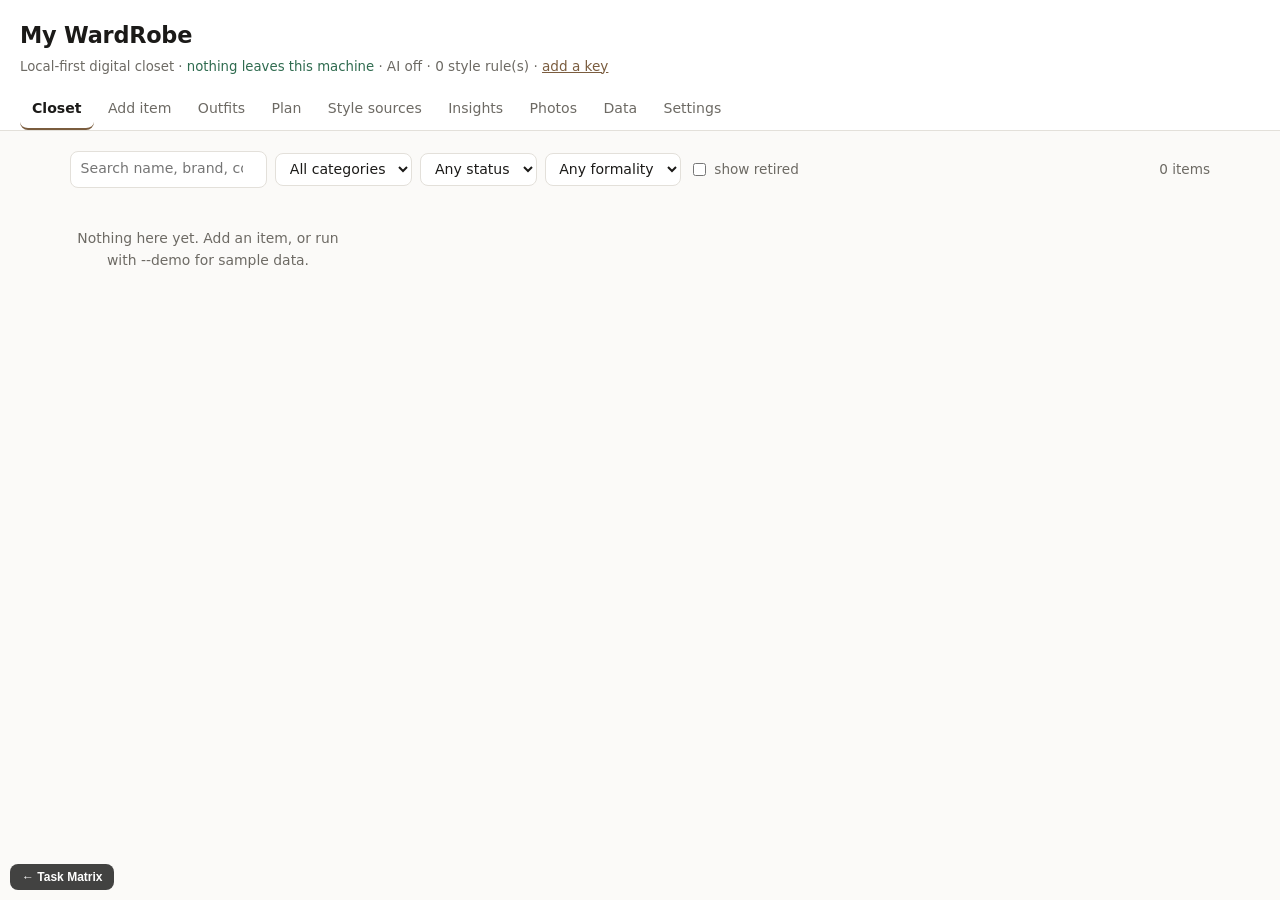
==== wardrobe.html @ e35fe454 "Scrape the product page first, fall back to the model Asking a model to read a product page was the " ====
<!doctype html>
<html lang="en">
<head>
<meta charset="utf-8">
<meta name="viewport" content="width=device-width, initial-scale=1">
<title>My WardRobe</title>
<link rel="stylesheet" href="assets/wardrobe/style.css">
</head>
<body>
<a href="index.html" style="position:fixed;left:10px;bottom:10px;z-index:999;background:#222;color:#fff;text-decoration:none;padding:7px 12px;border-radius:8px;font:600 12px/1 -apple-system,BlinkMacSystemFont,'Segoe UI',sans-serif;opacity:.85">← Task Matrix</a>

<header>
  <h1>My WardRobe</h1>
  <p class="sub">Local-first digital closet &middot; <span id="privacy">nothing leaves this machine</span>
    &middot; <span id="ai-badge" class="muted"></span></p>
  <nav id="tabs">
    <button data-tab="closet" class="on">Closet</button>
    <button data-tab="add">Add item</button>
    <button data-tab="outfits">Outfits</button>
    <button data-tab="plan">Plan</button>
    <button data-tab="style">Style sources</button>
    <button data-tab="insights">Insights</button>
    <button data-tab="photos">Photos</button>
    <button data-tab="data">Data</button>
    <button data-tab="settings">Settings</button>
  </nav>
</header>

<main>

<!-- ========== CLOSET ========== -->
<section id="tab-closet" class="tab on">
  <div class="bar">
    <input id="q" type="search" placeholder="Search name, brand, colour...">
    <select id="f-category"><option value="">All categories</option></select>
    <select id="f-status"><option value="">Any status</option></select>
    <select id="f-formality"><option value="">Any formality</option></select>
    <label class="chk"><input type="checkbox" id="f-retired"> show retired</label>
    <span class="grow"></span>
    <span id="closet-count" class="muted"></span>
  </div>
  <div class="bar" id="sel-bar" hidden>
    <strong id="sel-count">0 selected</strong>
    <button id="sel-delete">Delete selected…</button>
    <button id="sel-clear" class="ghost">Clear selection</button>
  </div>
  <div id="grid" class="grid"></div>
</section>

<!-- ========== ADD ========== -->
<section id="tab-add" class="tab">
  <h2>Add an item</h2>

  <div class="panel">
    <h3 style="margin-top:0">Upload a photo &mdash; it splits into separate garments</h3>
    <p class="muted">Upload a photo of yourself wearing an outfit and each garment is
    detected, <strong>cut out of the photo individually</strong> and added as its own
    wardrobe item &mdash; shirt, trousers, shoes and belt become four entries, not one
    photo. Flat product shots work too. You review and edit everything before it saves.</p>
    <div class="bar">
      <input type="file" id="up-file" accept="image/*">
      <span id="up-msg" class="muted"></span>
    </div>
    <div id="up-stage"></div>
    <div id="up-actions" class="bar" hidden>
      <button id="act-local">Extract garments &mdash; free, on this PC</button>
      <button id="act-split" class="ghost">Use Gemini instead (costs API credit)</button>
      <button id="act-crop" class="ghost">Crop by hand</button>
      <button id="act-whole" class="ghost">Use whole photo</button>
      <label class="chk" title="Sends each garment to Gemini once; costs API credit">
        <input type="checkbox" id="up-render"> AI product images (uses credit)</label>
    </div>
    <p id="engine-note" class="muted"></p>
    <div id="up-preview"></div>
  </div>

  <div class="panel">
    <h3 style="margin-top:0">Bought it online? Paste the link</h3>
    <p class="muted">Works with Myntra, Amazon, Flipkart, Ajio, H&amp;M, Zara and most
    retailers &mdash; they publish structured product data we can read. Details are
    filled in as a <strong>draft you confirm or edit</strong>; nothing is saved until you press Add.</p>
    <div class="bar">
      <input id="prod-url" placeholder="https://www.myntra.com/..." style="flex:1;min-width:18rem">
      <label class="chk" title="Uses your Gemini key for better attribute extraction">
        <input type="checkbox" id="prod-ai"> use AI</label>
      <button id="prod-go">Fetch details</button>
    </div>
    <div id="prod-msg" class="muted"></div>
    <div id="prod-preview"></div>
  </div>

  <p class="muted">Or enter it by hand. Anything counts &mdash; a flat-lay, a hanger shot,
  a shelf, or a product screenshot. There is no &ldquo;must be a photo of you wearing it&rdquo; rule here.</p>
  <form id="add-form" class="form">
    <label>Name <span class="req">*</span><input name="name" required placeholder="Black Crew Tee"></label>
    <label>Category <span class="req">*</span><select name="category" id="add-category" required></select></label>
    <label>Subcategory<input name="subcategory" placeholder="t-shirt"></label>
    <label>Brand<input name="brand" placeholder="Uniqlo"></label>
    <label>Size<input name="size" placeholder="M"></label>
    <label>Colour<input name="colour" placeholder="black"></label>
    <label>Pattern<input name="pattern" placeholder="solid"></label>
    <label>Material<input name="material" placeholder="cotton"></label>
    <label>Care<input name="care" placeholder="machine wash cold"></label>
    <label>Formality<select name="formality" id="add-formality"></select></label>
    <label>Seasons<select name="seasons" id="add-seasons"></select></label>
    <label>Price<input name="price" type="number" step="0.01" placeholder="990"></label>
    <label>Currency<input name="currency" value="INR"></label>
    <label>Purchase date<input name="purchase_date" type="date"></label>
    <label>Status<select name="status" id="add-status"></select></label>
    <label class="wide">Photo path <span class="muted">(optional, must be inside an imported folder)</span>
      <input name="photo_path" placeholder="C:\Users\you\Pictures\shirt.jpg"></label>
    <label class="wide">Notes<textarea name="notes" rows="2"></textarea></label>
    <div class="wide actions"><button type="submit">Add to wardrobe</button>
      <button type="button" class="ghost" id="add-reset">Clear form</button>
      <span id="add-msg" class="muted"></span></div>
  </form>
</section>

<!-- ========== OUTFITS ========== -->
<section id="tab-outfits" class="tab">
  <h2>Outfits</h2>
  <p class="muted">No six-item cap. Pick as many pieces as the look actually needs.</p>
  <div class="bar">
    <input id="outfit-name" placeholder="Outfit name">
    <input id="outfit-occasion" placeholder="Occasion (wedding, work, travel)">
    <button id="outfit-save">Save outfit</button>
    <span id="outfit-msg" class="muted"></span>
  </div>
  <details id="picker-wrap"><summary>Choose items (<span id="picked-count">0</span> selected)</summary>
    <div id="picker" class="picker"></div>
  </details>
  <div id="outfit-list"></div>
</section>

<!-- ========== PLAN ========== -->
<section id="tab-plan" class="tab">
  <h2>Combinations that work together</h2>
  <p class="muted">Ranked by colour theory, formality consistency and rotation &mdash; plus
  any rules learned from your <a href="#" data-goto="style">style sources</a>.
  This works with no API key at all.</p>
  <div class="bar">
    <label class="inline">Temp &deg;C <input id="c-temp" type="number" value="26" style="width:5rem"></label>
    <label class="inline">Occasion <select id="c-formality"></select></label>
    <label class="inline">Show <input id="c-limit" type="number" value="6" min="1" max="20" style="width:4rem"></label>
    <button id="c-go">Show combinations</button>
    <span id="c-msg" class="muted"></span>
  </div>
  <div id="combo-out"></div>

  <h2>Pick one outfit for me</h2>
  <div class="bar">
    <label class="inline">Temp &deg;C <input id="s-temp" type="number" value="24" style="width:5rem"></label>
    <label class="chk"><input type="checkbox" id="s-rain"> rain</label>
    <label class="inline">Occasion <select id="s-formality"></select></label>
    <button id="s-go">Suggest an outfit</button>
  </div>
  <div id="suggest-out"></div>

  <h2>Packing list</h2>
  <div class="bar">
    <label class="inline">Days <input id="p-days" type="number" value="4" min="1" max="60" style="width:5rem"></label>
    <label class="inline">Temp &deg;C <input id="p-temp" type="number" value="18" style="width:5rem"></label>
    <label class="chk"><input type="checkbox" id="p-rain"> rain</label>
    <button id="p-go">Build packing list</button>
  </div>
  <div id="pack-out"></div>
</section>

<!-- ========== STYLE SOURCES ========== -->
<section id="tab-style" class="tab">
  <h2>Style sources</h2>
  <p class="muted">Saw a good YouTube video or article on colour combinations? Add it here.
  The advice is turned into rules that reweight your combinations on the Plan page.</p>

  <div class="panel">
    <div class="bar">
      <input id="style-input" placeholder="Paste a YouTube link, an article link, or type style notes"
             style="flex:1;min-width:20rem">
      <button id="style-go">Learn from this</button>
    </div>
    <div class="bar">
      <label class="inline">Or a screenshot
        <input type="file" id="style-image" accept="image/*"></label>
      <span class="muted">Use this for Instagram &mdash; see note below.</span>
    </div>
    <div id="style-msg" class="muted"></div>
    <div class="finding monotony" style="margin-top:.6rem">
      <strong>About Instagram:</strong> reels and posts sit behind a login, so no
      server can read them from a link &mdash; the page returns an empty shell.
      Screenshot the post and attach it above, or paste the caption text.
      <em>YouTube links work directly</em> (with a Gemini key) because Gemini can watch the video.
    </div>
  </div>

  <div id="style-list"></div>
</section>

<!-- ========== INSIGHTS ========== -->
<section id="tab-insights" class="tab">
  <h2>Insights</h2>
  <div id="stat-tiles" class="tiles"></div>
  <div class="cols">
    <div><h3>Best value <span class="muted">lowest cost per wear</span></h3><div id="best"></div></div>
    <div><h3>Worst value <span class="muted">highest cost per wear</span></h3><div id="worst"></div></div>
  </div>
  <h3>Gaps &amp; imbalances</h3>
  <div id="gaps"></div>
  <h3>Likely duplicate purchases</h3>
  <div id="dupes"></div>
</section>

<!-- ========== PHOTOS ========== -->
<section id="tab-photos" class="tab">
  <h2>Import photos</h2>
  <p class="muted">The folder is indexed <strong>read-only</strong>. Files are never
  copied, moved, modified or uploaded. EXIF dates are read to build wear history;
  GPS is detected and deliberately discarded.</p>
  <div class="bar">
    <input id="import-path" placeholder="C:\Users\you\Pictures" style="min-width:22rem">
    <button id="import-go">Index folder</button>
    <span id="import-msg" class="muted"></span>
  </div>
  <div id="photo-grid" class="grid"></div>
</section>

<!-- ========== DATA ========== -->
<section id="tab-data" class="tab">
  <h2>Your data</h2>
  <p>It lives in one SQLite file you own: <code id="db-path"></code></p>
  <p class="muted">No quota, no subscription, no shutdown risk. Copy the file to back it up.</p>
  <p>
    <a class="btn" href="/api/export" download>Export everything (JSON)</a>
    <a class="btn" href="/api/export.csv" download>Export items (CSV)</a>
  </p>
  <h3>Bring data in</h3>
  <p class="muted">Load an export from this app, or from the local Python WardRobe
  (its <code>/api/export</code>). Items, wear history, outfits and style rules come
  across; photos stay where they are.</p>
  <p>
    <label class="btn" for="data-import">Import a wardrobe JSON</label>
    <input type="file" id="data-import" accept="application/json,.json" hidden>
    <span id="data-import-msg" class="muted"></span>
  </p>

  <h3>Sample data</h3>
  <p class="muted">The app ships with a demo wardrobe so every screen has something
  in it. Remove it once your own clothes are in &mdash; your own items, photos and
  wear history are untouched.</p>
  <p><button id="demo-remove" class="ghost">Remove sample data</button>
    <span id="demo-msg" class="muted"></span></p>

  <h3>How this differs from Google Photos Wardrobe</h3>
  <div id="compare"></div>
</section>

<!-- ========== SETTINGS ========== -->
<section id="tab-settings" class="tab">
  <h2>AI settings</h2>
  <div class="panel">
    <p><strong>Your key is never stored in this project or in the code.</strong>
    It is written to a file in your home folder, readable only by you:</p>
    <p><code id="cfg-path"></code></p>
    <p class="muted">It is never sent to the browser, never logged, and never sent
    anywhere except Google's Gemini endpoint. Delete that file, or press Remove
    below, and the app falls back to offline mode with every core feature intact.</p>

    <div class="bar">
      <input id="key-input" type="password" placeholder="Paste your Gemini API key"
             autocomplete="off" style="flex:1;min-width:18rem">
      <button id="key-test" class="ghost">Test</button>
      <button id="key-save">Save</button>
      <button id="key-clear" class="ghost">Remove</button>
    </div>
    <div id="key-msg" class="muted"></div>

    <div class="bar" style="margin-top:.8rem">
      <label class="inline">Text model
        <input id="model-input" placeholder="auto-detect (recommended)" style="min-width:13rem"></label>
      <label class="inline">Image model
        <input id="image-model-input" placeholder="auto-detect" style="min-width:13rem"></label>
      <button id="model-save" class="ghost">Set models</button>
      <label class="chk"><input type="checkbox" id="ai-enabled"> AI features enabled</label>
    </div>
    <p class="muted">Left blank, the app asks your key which models it can use and
    picks the best fast one automatically, so it keeps working when Google renames models.</p>
  </div>

  <h3>Where to get a key</h3>
  <div class="finding gap">
    <strong>Important:</strong> a <em>Google AI Pro / Ultra subscription is not the same
    thing as an API key</em>, and does not by itself grant API access. API keys come
    from <a href="https://aistudio.google.com/apikey" target="_blank" rel="noopener">Google AI Studio</a>
    and are billed separately &mdash; there is a free tier that is more than enough
    for this app's usage.
  </div>

  <h3>What AI is used for</h3>
  <table><thead><tr><th>Feature</th><th>Without a key</th><th>With a key</th></tr></thead>
  <tbody>
    <tr><td>Outfit combinations</td><td class="yes">Full colour-theory engine</td><td class="yes">Same, plus your learned rules</td></tr>
    <tr><td>Cost per wear, gaps, packing</td><td class="yes">Fully working</td><td class="yes">Fully working</td></tr>
    <tr><td>Product link import</td><td class="yes">Structured data + keywords</td><td class="yes">Cleaner attribute extraction</td></tr>
    <tr><td>Style notes / articles</td><td>Basic pattern matching</td><td class="yes">Proper rule extraction</td></tr>
    <tr><td>YouTube videos</td><td class="no">Not possible</td><td class="yes">Gemini watches the video</td></tr>
    <tr><td>Screenshots (Instagram)</td><td class="no">Not possible</td><td class="yes">Gemini reads the image</td></tr>
    <tr><td><strong>Product images from a worn photo</strong></td><td class="no">Crop only</td><td class="yes">Generated ghost-mannequin shot</td></tr>
  </tbody></table>
</section>

</main>

<!-- ========== ITEM DETAIL ========== -->
<div id="detail" class="detail" hidden>
  <div class="detail-bar">
    <button class="icon" id="d-back" aria-label="Back">&#8592;</button>
    <span class="grow"></span>
    <button class="icon" id="d-del" aria-label="Delete">&#128465;</button>
  </div>
  <div class="detail-body" id="d-body"></div>
</div>

<div id="toast"></div>
<!-- The backend. The original app served /api/* from Python; these two
     files answer the same calls in the browser, so app.js below is the
     unmodified file from the original app and the UI is identical. -->
<script src="assets/wardrobe/store.js"></script>
<script src="assets/wardrobe/vision.js"></script>
<script src="assets/wardrobe/product.js"></script>
<script src="assets/wardrobe/api.js"></script>
<script src="assets/wardrobe/app.js"></script>
</body>
</html>
---- assets/wardrobe/style.css ----
:root {
  --bg: #fbfaf8;
  --panel: #ffffff;
  --ink: #1b1a18;
  --muted: #6d6a64;
  --line: #e3e0da;
  --accent: #7a5c3e;
  --accent-soft: #f2ece4;
  --good: #2f6b4f;
  --warn: #8a5a1a;
  --bad: #9b3b2f;
  --radius: 10px;
}
@media (prefers-color-scheme: dark) {
  :root {
    --bg: #161513;
    --panel: #1f1e1b;
    --ink: #ece9e3;
    --muted: #9a958c;
    --line: #333029;
    --accent: #c9a37a;
    --accent-soft: #2a251e;
    --good: #7fc4a0;
    --warn: #d8a75c;
    --bad: #e08878;
  }
}

* { box-sizing: border-box; }
body {
  margin: 0;
  background: var(--bg);
  color: var(--ink);
  font: 15px/1.55 ui-sans-serif, system-ui, "Segoe UI", Roboto, sans-serif;
}
h1 { font-size: 1.4rem; margin: 0; letter-spacing: -0.01em; }
h2 { font-size: 1.1rem; margin: 1.6rem 0 0.6rem; }
h3 { font-size: 0.92rem; margin: 1.3rem 0 0.5rem; font-weight: 600; }
h3 .muted { font-weight: 400; }
code { background: var(--accent-soft); padding: 0.15em 0.4em; border-radius: 4px;
       font-size: 0.85em; word-break: break-all; }
a { color: var(--accent); }

header {
  padding: 1.1rem 1.25rem 0;
  border-bottom: 1px solid var(--line);
  background: var(--panel);
  position: sticky; top: 0; z-index: 10;
}
.sub { margin: 0.2rem 0 0.8rem; color: var(--muted); font-size: 0.83rem; }
#privacy { color: var(--good); }

nav { display: flex; gap: 0.15rem; flex-wrap: wrap; }
nav button {
  background: none; border: 0; border-bottom: 2px solid transparent;
  padding: 0.5rem 0.75rem; font: inherit; font-size: 0.88rem;
  color: var(--muted); cursor: pointer;
}
nav button:hover { color: var(--ink); }
nav button.on { color: var(--ink); border-bottom-color: var(--accent); font-weight: 600; }

main { padding: 1.25rem; max-width: 1180px; margin: 0 auto; }
.tab { display: none; }
.tab.on { display: block; }

.bar {
  display: flex; gap: 0.5rem; flex-wrap: wrap; align-items: center;
  margin-bottom: 1rem;
}
.grow { flex: 1; }
.muted { color: var(--muted); font-size: 0.85rem; }
.req { color: var(--bad); }

input, select, textarea, button, .btn {
  font: inherit; font-size: 0.88rem;
  padding: 0.42rem 0.6rem;
  border: 1px solid var(--line); border-radius: 8px;
  background: var(--panel); color: var(--ink);
}
input:focus, select:focus, textarea:focus { outline: 2px solid var(--accent); outline-offset: -1px; }
/* The rule below sets `display` on `button`, which outranks the user agent's
   [hidden] { display: none }. app.js hides the engine buttons it cannot use by
   setting .hidden, and they stayed on screen anyway — so the most prominent
   action on the upload bar was one that could only ever fail. */
[hidden] { display: none !important; }

button, .btn {
  cursor: pointer; background: var(--accent); color: #fff; border-color: var(--accent);
  font-weight: 500; text-decoration: none; display: inline-block;
}
button:hover, .btn:hover { filter: brightness(1.08); }
button.ghost { background: var(--panel); color: var(--ink); border-color: var(--line); font-weight: 400; }
button.tiny { padding: 0.22rem 0.45rem; font-size: 0.76rem; border-radius: 6px; }
label.chk, label.inline { display: inline-flex; align-items: center; gap: 0.35rem;
  font-size: 0.85rem; color: var(--muted); }
label.chk input { padding: 0; }

/* cards */
.grid { display: grid; gap: 0.75rem;
  grid-template-columns: repeat(auto-fill, minmax(232px, 1fr)); }
.card {
  background: var(--panel); border: 1px solid var(--line);
  border-radius: var(--radius); padding: 0.75rem; display: flex;
  flex-direction: column; gap: 0.35rem;
}
.card .top { display: flex; justify-content: space-between; gap: 0.5rem; align-items: flex-start; }
.card .name { font-weight: 600; font-size: 0.92rem; line-height: 1.3; }
.card .meta { color: var(--muted); font-size: 0.78rem; }
.card img { width: 100%; height: 140px; object-fit: cover; border-radius: 6px;
  background: var(--accent-soft); }
.card .row { display: flex; gap: 0.3rem; flex-wrap: wrap; align-items: center;
  margin-top: auto; padding-top: 0.4rem; }

.pill {
  font-size: 0.7rem; padding: 0.12rem 0.42rem; border-radius: 999px;
  background: var(--accent-soft); color: var(--muted); white-space: nowrap;
}
.pill.available { color: var(--good); }
.pill.laundry { color: var(--warn); }
.pill.lent, .pill.repair { color: var(--bad); }
.pill.stored { color: var(--muted); }
.cpw { font-variant-numeric: tabular-nums; font-weight: 600; }
.cpw.good { color: var(--good); }
.cpw.bad { color: var(--bad); }

/* forms */
.form { display: grid; gap: 0.7rem;
  grid-template-columns: repeat(auto-fit, minmax(190px, 1fr)); }
.form label { display: flex; flex-direction: column; gap: 0.22rem;
  font-size: 0.8rem; color: var(--muted); }
.form label input, .form label select, .form label textarea { color: var(--ink); }
.form .wide { grid-column: 1 / -1; }
.form .actions { display: flex; gap: 0.6rem; align-items: center; }

/* tiles */
.tiles { display: grid; gap: 0.7rem;
  grid-template-columns: repeat(auto-fit, minmax(150px, 1fr)); }
.tile { background: var(--panel); border: 1px solid var(--line);
  border-radius: var(--radius); padding: 0.8rem; }
.tile .v { font-size: 1.45rem; font-weight: 650; font-variant-numeric: tabular-nums;
  letter-spacing: -0.02em; }
.tile .k { color: var(--muted); font-size: 0.76rem; margin-top: 0.15rem; }
.tile.alert .v { color: var(--bad); }

.cols { display: grid; gap: 1.25rem; grid-template-columns: 1fr 1fr; }
@media (max-width: 720px) { .cols { grid-template-columns: 1fr; } }

.list { display: flex; flex-direction: column; gap: 0.3rem; }
.line { display: flex; justify-content: space-between; gap: 0.6rem;
  padding: 0.45rem 0.6rem; background: var(--panel);
  border: 1px solid var(--line); border-radius: 8px; font-size: 0.86rem; }

.finding { padding: 0.55rem 0.7rem; border-left: 3px solid var(--line);
  background: var(--panel); border-radius: 0 8px 8px 0; margin-bottom: 0.4rem;
  font-size: 0.87rem; }
.finding.gap { border-left-color: var(--bad); }
.finding.excess { border-left-color: var(--warn); }
.finding.monotony { border-left-color: var(--accent); }

.picker { display: grid; gap: 0.4rem; max-height: 340px; overflow-y: auto;
  grid-template-columns: repeat(auto-fill, minmax(210px, 1fr));
  padding: 0.6rem; border: 1px solid var(--line); border-radius: var(--radius);
  background: var(--panel); margin: 0.5rem 0 1rem; }
.picker label { display: flex; gap: 0.4rem; align-items: center; font-size: 0.82rem; }

details summary { cursor: pointer; font-size: 0.88rem; padding: 0.3rem 0; }

table { border-collapse: collapse; width: 100%; font-size: 0.85rem; }
th, td { text-align: left; padding: 0.45rem 0.6rem; border-bottom: 1px solid var(--line); }
th { color: var(--muted); font-weight: 500; font-size: 0.78rem; }
td.yes { color: var(--good); }
td.no { color: var(--bad); }

/* ---- closet tiles: big photo, centred title (matches the app's item view) ---- */
.tile-card { cursor: pointer; gap: 0; padding: 0; overflow: hidden;
  transition: transform .12s, box-shadow .12s; }
.tile-card:hover, .tile-card:focus-visible {
  transform: translateY(-2px); box-shadow: 0 6px 20px rgba(0,0,0,.09); outline: none; }
.tile-card:focus-visible { border-color: var(--accent); }

.shot {
  position: relative; background: var(--accent-soft); border-radius: 12px;
  margin: 0.55rem 0.55rem 0; aspect-ratio: 3 / 4;
  display: flex; align-items: center; justify-content: center; overflow: hidden;
}
.shot img { width: 100%; height: 100%; object-fit: contain; padding: 6%;
  border-radius: 0; background: none; }
.shot .pill { position: absolute; top: .45rem; right: .45rem;
  background: var(--panel); box-shadow: 0 1px 4px rgba(0,0,0,.12); }

.swatch { width: 100%; height: 100%; background: var(--c, var(--line));
  display: flex; flex-direction: column; align-items: center;
  justify-content: center; gap: .25rem; }
.swatch span { font-size: .78rem; font-weight: 600; text-transform: capitalize;
  color: #fff; mix-blend-mode: difference; }
.swatch em { font-size: .7rem; font-style: normal; color: #fff;
  mix-blend-mode: difference; opacity: .85; }
.swatch.none { background: var(--accent-soft); }
.swatch.none span { color: var(--muted); mix-blend-mode: normal; }

/* select + per-tile menu */
.tile-card.picked { border-color: var(--accent); box-shadow: 0 0 0 2px var(--accent) inset; }
.shot .pick { position: absolute; top: .45rem; left: .45rem; display: none;
  background: var(--panel); border-radius: 6px; padding: .15rem .25rem;
  box-shadow: 0 1px 4px rgba(0,0,0,.14); }
.tile-card:hover .pick, .tile-card:focus-within .pick,
.tile-card.picked .pick { display: block; }
.shot .kebab { position: absolute; bottom: .4rem; right: .4rem; display: none;
  background: var(--panel); color: var(--ink); border: 1px solid var(--line);
  border-radius: 8px; padding: .05rem .4rem; font-size: 1rem; line-height: 1.3;
  cursor: pointer; box-shadow: 0 1px 4px rgba(0,0,0,.14); }
.tile-card:hover .kebab, .tile-card:focus-within .kebab { display: block; }
.shot .menu { position: absolute; bottom: 2.1rem; right: .4rem; z-index: 5;
  background: var(--panel); border: 1px solid var(--line); border-radius: 10px;
  box-shadow: 0 6px 20px rgba(0,0,0,.18); overflow: hidden; min-width: 9.5rem; }
.shot .menu button { display: block; width: 100%; text-align: left;
  background: none; color: var(--ink); border: 0; border-radius: 0;
  padding: .45rem .7rem; font-size: .82rem; font-weight: 400; }
.shot .menu button:hover { background: var(--accent-soft); filter: none; }
.shot .menu button[data-act="del"] { color: var(--bad); }
#sel-bar { align-items: center; }

.tile-title { text-align: center; font-size: 1rem; font-weight: 600;
  line-height: 1.3; padding: .7rem .7rem .1rem; }
.tile-sub { text-align: center; font-size: .78rem; color: var(--muted);
  padding: 0 .7rem .8rem; }

.dot { display: inline-block; width: .8rem; height: .8rem; border-radius: 3px;
  background: var(--c); vertical-align: -2px; border: 1px solid var(--line); }

/* ---- item detail overlay ---- */
.detail { position: fixed; inset: 0; background: var(--bg); z-index: 40;
  overflow-y: auto; }
.detail-bar { position: sticky; top: 0; background: var(--bg); display: flex;
  align-items: center; gap: .5rem; padding: .7rem 1rem;
  border-bottom: 1px solid var(--line); }
.detail .icon { background: none; border: 0; color: var(--ink); font-size: 1.3rem;
  line-height: 1; padding: .35rem .55rem; border-radius: 8px; cursor: pointer; }
.detail .icon:hover { background: var(--accent-soft); filter: none; }
.detail-body { max-width: 640px; margin: 0 auto; padding: 1rem 1.25rem 3rem; }
.detail .shot.big { margin: 0; aspect-ratio: 3 / 4; max-height: 62vh;
  border-radius: 16px; }
.d-title { text-align: center; font-size: 1.5rem; font-weight: 600;
  line-height: 1.25; margin: 1.2rem 0 0.2rem; letter-spacing: -0.01em; }
.d-actions { display: flex; gap: .5rem; justify-content: center;
  margin: 1rem 0 1.4rem; flex-wrap: wrap; }
.d-table { margin-bottom: .4rem; }
.d-table th { width: 9rem; font-weight: 500; color: var(--muted);
  vertical-align: top; }
.d-table td { color: var(--ink); }
.d-notes { font-size: .9rem; background: var(--panel); padding: .7rem .85rem;
  border: 1px solid var(--line); border-radius: 8px; white-space: pre-wrap; }
.d-path { font-size: .72rem; word-break: break-all; margin-top: 1.5rem; }
.chips { display: flex; flex-wrap: wrap; gap: .3rem; }
.chip { font-size: .74rem; padding: .18rem .45rem; border-radius: 6px;
  background: var(--accent-soft); color: var(--muted);
  font-variant-numeric: tabular-nums; }

@media (max-width: 520px) {
  .detail-body { padding: .8rem .9rem 2.5rem; }
  .d-title { font-size: 1.25rem; }
  .d-table th { width: 7rem; }
}

/* ---- photo stage: source image with detected garments outlined ---- */
.stage { position: relative; display: inline-block; max-width: 100%;
  margin: .8rem 0; border-radius: 10px; overflow: hidden;
  background: var(--accent-soft); }
.stage img { display: block; max-width: 100%; max-height: 420px; }
.stage.cropping { cursor: crosshair; touch-action: none; }
.bbox { position: absolute; border: 2px solid var(--accent);
  border-radius: 4px; box-shadow: 0 0 0 9999px rgba(0,0,0,0); pointer-events: none; }
.bbox b { position: absolute; top: -1px; left: -1px; background: var(--accent);
  color: #fff; font-size: .68rem; padding: .05rem .3rem;
  border-radius: 3px 0 4px 0; }
.selbox { position: absolute; border: 2px dashed var(--accent);
  background: rgba(122,92,62,.16); pointer-events: none; }

/* ---- multi-garment review ---- */
.review-grid { display: grid; gap: .8rem; margin-top: .8rem;
  grid-template-columns: repeat(auto-fill, minmax(300px, 1fr)); }
.review { background: var(--panel); border: 1px solid var(--line);
  border-radius: var(--radius); padding: .7rem; }
.review.off { opacity: .45; }
.review .shot { margin: 0 0 .5rem; aspect-ratio: 1 / 1;
  background: var(--accent-soft); }
.review .shot img { object-fit: contain; padding: 4%; }
.review .inc { font-weight: 600; color: var(--ink); margin-bottom: .4rem; }
.rfields { display: grid; gap: .4rem;
  grid-template-columns: repeat(auto-fit, minmax(120px, 1fr)); }
.rfields label { display: flex; flex-direction: column; gap: .15rem;
  font-size: .72rem; color: var(--muted); }
.rfields label.wide { grid-column: 1 / -1; }
.rfields input, .rfields select, .rfields textarea { font-size: .8rem;
  padding: .3rem .4rem; color: var(--ink); }
.rmeta { display: flex; flex-wrap: wrap; gap: .5rem; margin-top: .5rem;
  font-size: .72rem; color: var(--muted); align-items: center; }
.tagok { color: var(--good); }
.tagwarn { color: var(--warn); }
.tagbad { color: var(--bad); font-weight: 600; }

/* panels, drafts, combos */
.panel {
  background: var(--panel); border: 1px solid var(--line);
  border-radius: var(--radius); padding: 0.9rem 1rem; margin-bottom: 1.2rem;
}
.panel p { margin: 0.4rem 0; }

.draft { display: flex; gap: 1rem; align-items: flex-start; margin-top: 0.7rem;
  flex-wrap: wrap; }
.draft img { width: 140px; height: 180px; object-fit: cover; border-radius: 8px;
  background: var(--accent-soft); }
.draft table { width: auto; min-width: 260px; }
.draft th { font-weight: 500; }

.combo {
  background: var(--panel); border: 1px solid var(--line);
  border-radius: var(--radius); padding: 0.8rem 0.9rem; margin-bottom: 0.7rem;
}
.combo-head { display: flex; justify-content: space-between; gap: 0.8rem;
  align-items: baseline; }
.combo-head .name { font-weight: 600; font-size: 0.95rem; line-height: 1.35; }
.combo .score {
  font-variant-numeric: tabular-nums; font-weight: 700; font-size: 1.05rem;
  color: var(--muted); flex-shrink: 0;
}
.combo .score.good { color: var(--good); }
.combo .score.bad { color: var(--bad); }
.combo ul.why { margin: 0.5rem 0; padding-left: 1.1rem; color: var(--muted);
  font-size: 0.84rem; }
.combo ul.why li { margin-bottom: 0.18rem; }
.combo .occ { font-size: 0.84rem; padding: 0.4rem 0.55rem; border-radius: 6px;
  background: var(--accent-soft); }
.combo .occ strong { font-weight: 600; }

#ai-badge a { color: var(--accent); }
input[type=file] { padding: 0.25rem; border: 0; }

#toast {
  position: fixed; bottom: 1.1rem; left: 50%; transform: translateX(-50%) translateY(2rem);
  background: var(--ink); color: var(--bg); padding: 0.55rem 1rem; border-radius: 8px;
  font-size: 0.85rem; opacity: 0; transition: 0.22s; pointer-events: none; z-index: 50;
}
#toast.on { opacity: 1; transform: translateX(-50%) translateY(0); }

.empty { color: var(--muted); font-size: 0.87rem; padding: 1.5rem 0; text-align: center; }
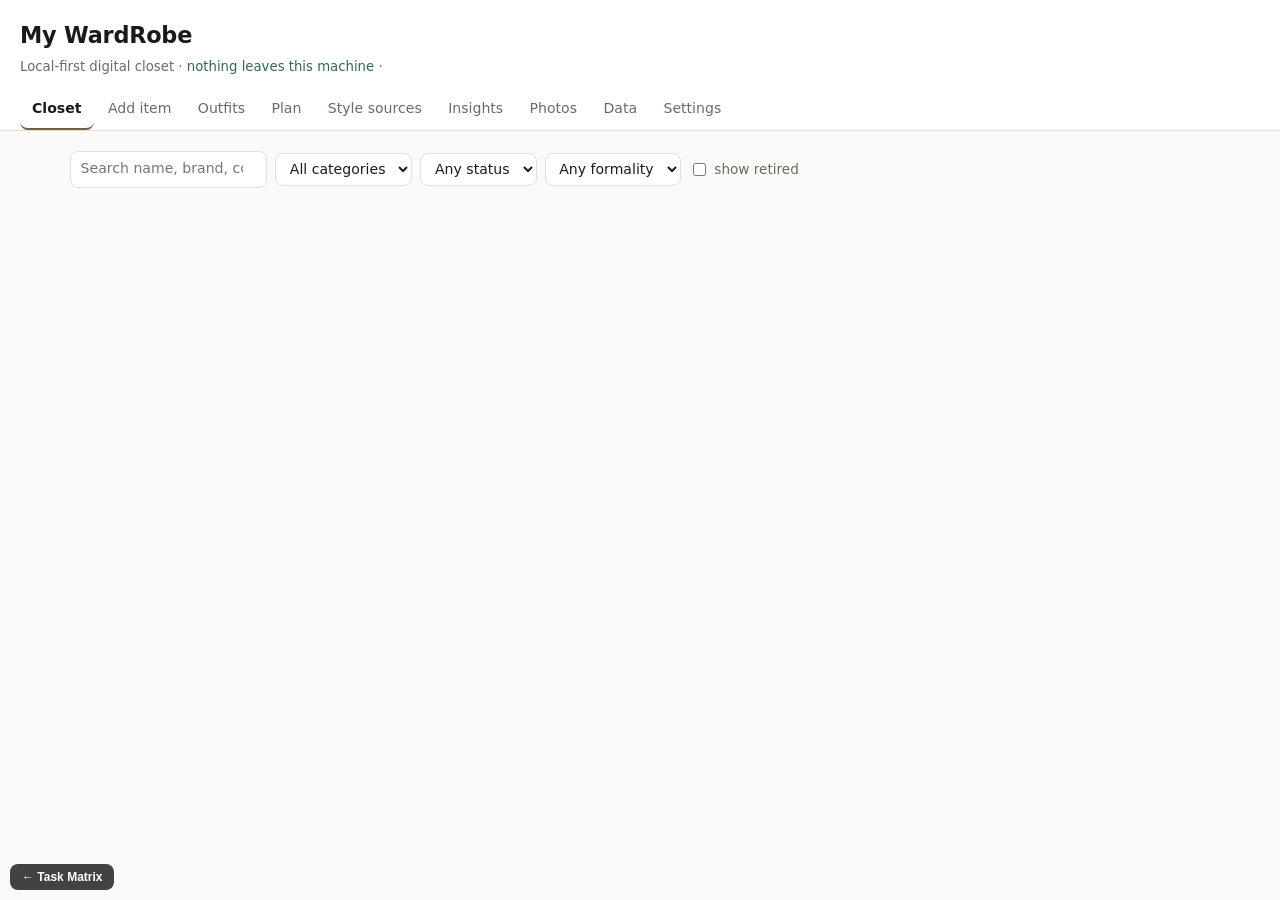
==== commit 26f88a70: "Sync the wardrobe through Drive, like the rest of the app The wardrobe only ever existed on the devi" ====
--- a/wardrobe.html
+++ b/wardrobe.html
@@ -4,7 +4,7 @@
 <meta charset="utf-8">
 <meta name="viewport" content="width=device-width, initial-scale=1">
 <title>My WardRobe</title>
-<link rel="stylesheet" href="assets/wardrobe/style.css">
+<link rel="stylesheet" href="assets/wardrobe/style.css?v=202610041346">
 </head>
 <body>
 <a href="index.html" style="position:fixed;left:10px;bottom:10px;z-index:999;background:#222;color:#fff;text-decoration:none;padding:7px 12px;border-radius:8px;font:600 12px/1 -apple-system,BlinkMacSystemFont,'Segoe UI',sans-serif;opacity:.85">← Task Matrix</a>
@@ -107,8 +107,8 @@
     <label>Currency<input name="currency" value="INR"></label>
     <label>Purchase date<input name="purchase_date" type="date"></label>
     <label>Status<select name="status" id="add-status"></select></label>
-    <label class="wide">Photo path <span class="muted">(optional, must be inside an imported folder)</span>
-      <input name="photo_path" placeholder="C:\Users\you\Pictures\shirt.jpg"></label>
+    <label class="wide">Photo <span class="muted">(filled in automatically when a link or an upload brings one)</span>
+      <input name="photo_path" readonly placeholder="no photo attached"></label>
     <label class="wide">Notes<textarea name="notes" rows="2"></textarea></label>
     <div class="wide actions"><button type="submit">Add to wardrobe</button>
       <button type="button" class="ghost" id="add-reset">Clear form</button>
@@ -323,10 +323,19 @@
 <!-- The backend. The original app served /api/* from Python; these two
      files answer the same calls in the browser, so app.js below is the
      unmodified file from the original app and the UI is identical. -->
-<script src="assets/wardrobe/store.js"></script>
-<script src="assets/wardrobe/vision.js"></script>
-<script src="assets/wardrobe/product.js"></script>
-<script src="assets/wardrobe/api.js"></script>
-<script src="assets/wardrobe/app.js"></script>
+<!-- Shared settings, then the Drive sync that keeps this page's records in
+     the same hidden folder the task list uses. -->
+<script src="assets/core/config.js?v=202610041346"></script>
+<script src="assets/core/drive-sync.js?v=202610041346"></script>
+<script src="assets/wardrobe/store.js?v=202610041346"></script>
+<script src="assets/wardrobe/vision.js?v=202610041346"></script>
+<script src="assets/wardrobe/product.js?v=202610041346"></script>
+<script src="assets/wardrobe/api.js?v=202610041346"></script>
+<script src="assets/wardrobe/app.js?v=202610041346"></script>
+
+<!-- Google Identity Services. initDriveSync() runs once this loads, and
+     only ever asks for a token silently: connecting is done on the task
+     board, and this picks that up. -->
+<script src="https://accounts.google.com/gsi/client" onload="initDriveSync()" async defer></script>
 </body>
 </html>
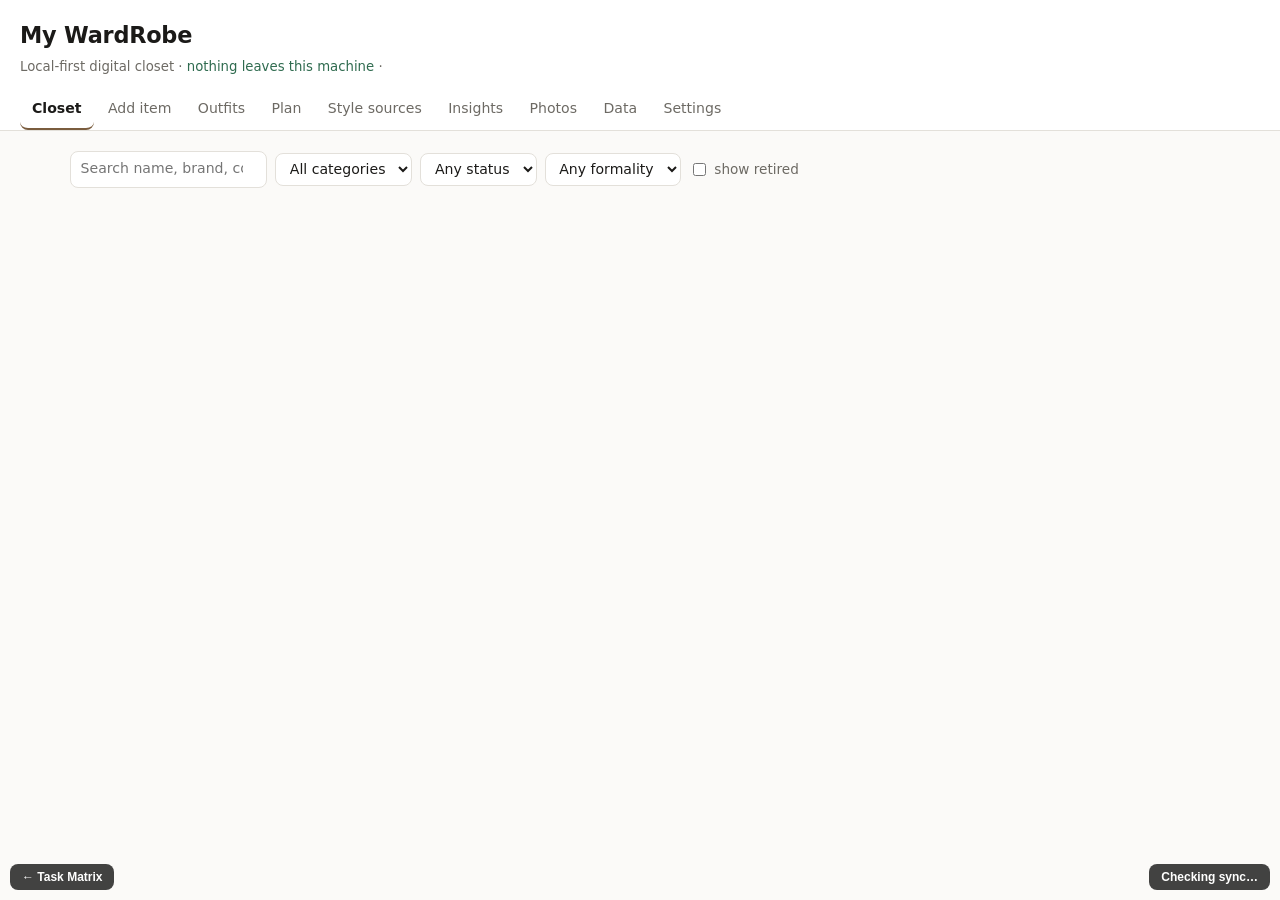
==== commit 30c194f7: "Keep the synced data in a visible Drive folder, and let the wardrobe connect Two things, one of whic" ====
--- a/wardrobe.html
+++ b/wardrobe.html
@@ -4,9 +4,14 @@
 <meta charset="utf-8">
 <meta name="viewport" content="width=device-width, initial-scale=1">
 <title>My WardRobe</title>
-<link rel="stylesheet" href="assets/wardrobe/style.css?v=202610041346">
+<link rel="stylesheet" href="assets/wardrobe/style.css?v=202610041431">
 </head>
 <body>
+<button id="sync-chip" type="button" title="Drive sync"
+        style="position:fixed;right:10px;bottom:10px;z-index:999;border:none;
+               background:#222;color:#fff;padding:7px 12px;border-radius:8px;
+               font:600 12px/1 -apple-system,BlinkMacSystemFont,'Segoe UI',sans-serif;
+               opacity:.85;cursor:pointer">Checking sync…</button>
 <a href="index.html" style="position:fixed;left:10px;bottom:10px;z-index:999;background:#222;color:#fff;text-decoration:none;padding:7px 12px;border-radius:8px;font:600 12px/1 -apple-system,BlinkMacSystemFont,'Segoe UI',sans-serif;opacity:.85">← Task Matrix</a>
 
 <header>
@@ -325,13 +330,13 @@
      unmodified file from the original app and the UI is identical. -->
 <!-- Shared settings, then the Drive sync that keeps this page's records in
      the same hidden folder the task list uses. -->
-<script src="assets/core/config.js?v=202610041346"></script>
-<script src="assets/core/drive-sync.js?v=202610041346"></script>
-<script src="assets/wardrobe/store.js?v=202610041346"></script>
-<script src="assets/wardrobe/vision.js?v=202610041346"></script>
-<script src="assets/wardrobe/product.js?v=202610041346"></script>
-<script src="assets/wardrobe/api.js?v=202610041346"></script>
-<script src="assets/wardrobe/app.js?v=202610041346"></script>
+<script src="assets/core/config.js?v=202610041431"></script>
+<script src="assets/core/drive-sync.js?v=202610041431"></script>
+<script src="assets/wardrobe/store.js?v=202610041431"></script>
+<script src="assets/wardrobe/vision.js?v=202610041431"></script>
+<script src="assets/wardrobe/product.js?v=202610041431"></script>
+<script src="assets/wardrobe/api.js?v=202610041431"></script>
+<script src="assets/wardrobe/app.js?v=202610041431"></script>
 
 <!-- Google Identity Services. initDriveSync() runs once this loads, and
      only ever asks for a token silently: connecting is done on the task
